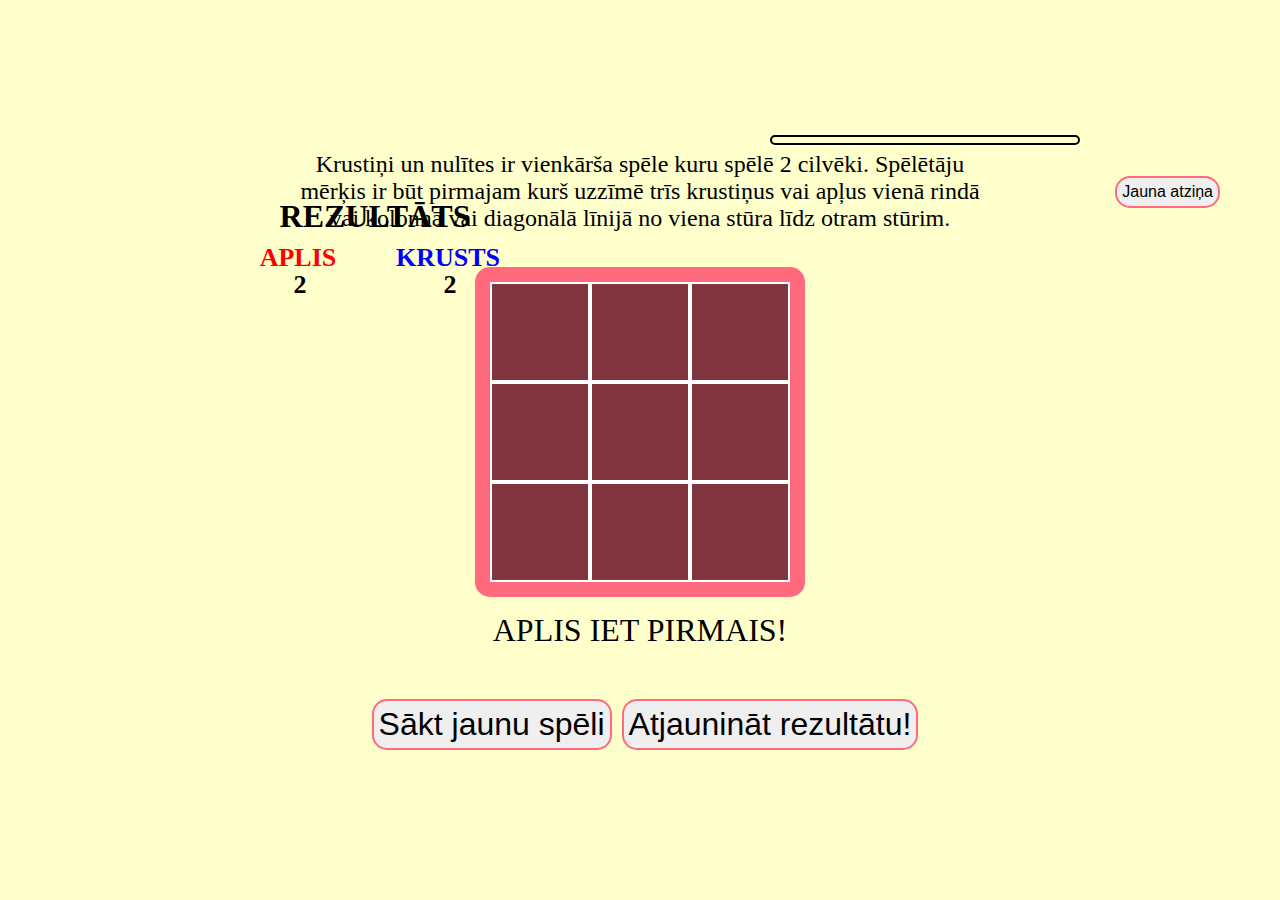
==== tic-tac-toe/index.html @ c40d2638 "Add files via upload" ====
<!DOCTYPE html>
<html lang="en">
  <head>
    <meta charset="UTF-8" />
    <meta name="viewport" content="width=device-width, initial-scale=1.0" />
    <title>Tic-Tac-Toe</title>
    <link rel="stylesheet" href="style.css" />
  </head>
  <body>
    <p id="rules">
      Krustiņi un nulītes ir vienkārša spēle kuru spēlē 2 cilvēki. Spēlētāju
      mērķis ir būt pirmajam kurš uzzīmē trīs krustiņus vai apļus vienā rindā
      vai kolonnā vai diagonālā līnijā no viena stūra līdz otram stūrim.
    </p>
    <div id="game-board"></div>
    <p id="info"></p>

    <div class="buttons">
      <button id="reset-button">Sākt jaunu spēli</button>
      <button id="reset-score-button">Atjaunināt rezultātu!</button>
    </div>

    <div id="score-board">
      <div id="aplis-score">2</div>
      <div id="krusts-score">2</div>
    </div>

    <div id="score-virs">
      <div id="apliso">APLIS</div>
      <div id="krustsx">KRUSTS</div>
    </div>

    <div id="score-virs-virs">
      <div id="result">REZULTĀTS</div>
    </div>

    <div id="quote-display"></div>
    <div class="btn-qoute"><button id="new-quote">Jauna atziņa</button></div>
    <script src="game.js"></script>
  </body>
</html>
---- tic-tac-toe/style.css ----
* {
  margin: 0;
  padding: 0;
}

body {
  display: flex;
  flex-direction: column;
  justify-content: center;
  align-items: center;
  height: 100vh;
  background: rgb(255, 255, 0, 0.2);
}
#rules {
  width: 700px;
  margin-bottom: 35px;
  text-align: center;
  font-size: 24px;
}

#game-board {
  width: 300px;
  height: 300px;
  background-color: #000;
  display: flex;
  flex-wrap: wrap;
  border: solid 15px rgba(255, 106, 125, 1);
  border-radius: 15px;
}

#info {
  margin-top: 15px;
  font-size: 32px;
  text-transform: uppercase;
}

.buttons {
  display: flex;
  flex-direction: row;
}
.square {
  width: 100px;
  height: 100px;
  background-color: rgba(255, 106, 125, 0.5);
  border: solid 2px #fff;
  display: flex;
  justify-content: center;
  align-items: center;
  box-sizing: border-box;
}

.square:hover {
  background-color: rgba(255, 106, 125, 1);
}

.aplis {
  height: 90px;
  width: 90px;
  border-radius: 50%;
  border: 10px solid red;
  box-sizing: border-box;
}

.krusts {
  height: 90px;
  width: 90px;
  position: relative;
  transform: rotate(45deg);
}

.krusts:before,
.krusts:after {
  content: "";
  position: absolute;
  background-color: blue;
}

.krusts:before {
  left: 50%;
  width: 30%;
  margin-left: -15%;
  height: 100%;
}

.krusts:after {
  top: 50%;
  height: 30%;
  margin-top: -15%;
  width: 100%;
}

#reset-button,
#reset-score-button {
  margin-top: 50px;
  margin-left: 10px;
  border: 2px rgba(255, 106, 125, 1) solid;
  font-size: 32px;
  border-radius: 15px;
  padding: 5px;
  cursor: pointer;
}

#score-board {
  position: absolute;
  left: 250px;
  top: 30%;
  display: flex;
  flex-direction: row;
  width: 300px;
}

#score-board #aplis-score,
#krusts-score {
  font-weight: 700;
  margin-right: 50px;
  text-transform: uppercase;
  width: 50%;
  display: flex;
  justify-content: center;
  font-size: 26px;
}

#score-virs {
  position: absolute;
  left: 250px;
  top: 27%;
  display: flex;
  flex-direction: row;
  width: 300px;
}

#score-virs #apliso,
#krustsx {
  font-weight: 700;
  margin-right: 50px;
  text-transform: uppercase;
  display: flex;
  justify-content: center;
  width: 50%;
  font-size: 26px;
}

#score-virs #apliso {
  color: red;
}

#krustsx {
  color: blue;
}

#score-virs-virs {
  position: absolute;
  left: 250px;
  top: 22%;
  display: flex;
  flex-direction: row;
  width: 300px;
}

#score-virs-virs #result {
  font-weight: 700;
  margin-right: 50px;
  text-transform: uppercase;
  display: flex;
  justify-content: center;
  width: 100%;
  font-size: 32px;
}

#quote-display {
  position: absolute;
  right: 200px;
  top: 15%;
  display: flex;
  flex-direction: row;
  width: 300px;
  border: 2px #000 solid;
  padding: 3px;
  border-radius: 5px;
  width: 300px;
  height: auto;
  text-align: justify;
  font-weight: 700;
}

.btn-qoute {
  position: absolute;
  right: 60px;
  top: 14%;
}

#new-quote {
  margin-top: 50px;
  margin-left: 10px;
  border: 2px rgba(255, 106, 125, 1) solid;
  font-size: 16px;
  border-radius: 15px;
  padding: 5px;
  cursor: pointer;
}
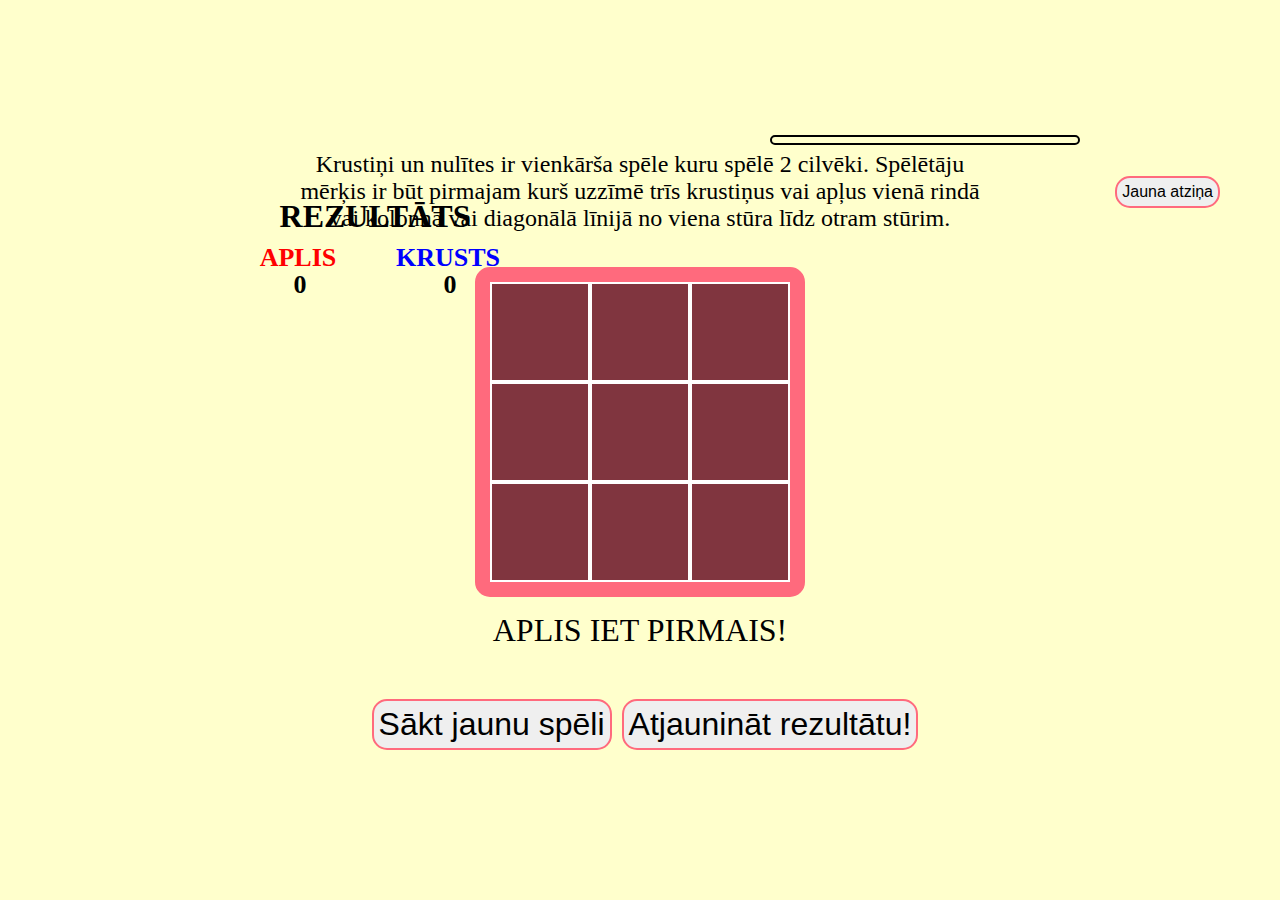
==== commit ecbbe8bc: "Add files via upload" ====
--- a/tic-tac-toe/index.html
+++ b/tic-tac-toe/index.html
@@ -21,8 +21,8 @@
     </div>
 
     <div id="score-board">
-      <div id="aplis-score">2</div>
-      <div id="krusts-score">2</div>
+      <div id="aplis-score">0</div>
+      <div id="krusts-score">0</div>
     </div>
 
     <div id="score-virs">
